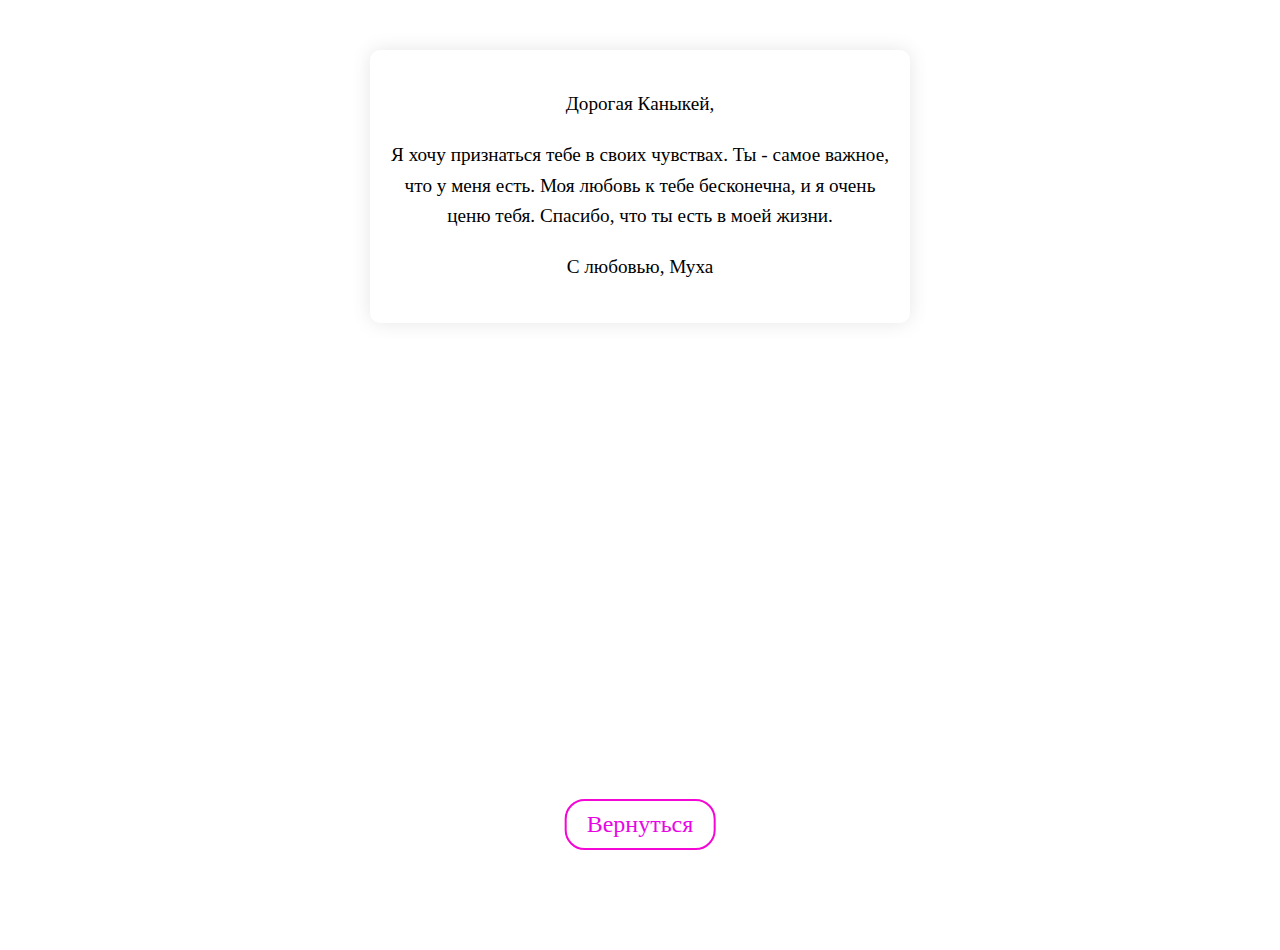
==== card.html @ edb43065 "love" ====
<!DOCTYPE html>
<html lang="en">
<head>
  <meta charset="UTF-8">
  <meta name="viewport" content="width=device-width, initial-scale=1.0">
  <title>Открытка с признанием</title>
  <link rel="stylesheet" href="styles.css">
</head>
<body>
    
  <div class="card">
    <div class="card-content">
      <p>Дорогая Каныкей,</p>
      <p>Я хочу признаться тебе в своих чувствах. Ты - самое важное, что у меня есть. Моя любовь к тебе бесконечна, и я очень ценю тебя. Спасибо, что ты есть в моей жизни.</p>
      <p>С любовью, Муха</p>
      <a href="index.html" class="gallery-link">Вернуться</a>
    </div>
  </div>
</body>
</html>
---- styles.css ----
body, html {
    margin: 0;
    padding: 0;
    height: 100%;
  }
  
  #video-background {
    position: fixed;
    top: 0;
    right: 0;
    bottom: 0;
    left: 0;
    width: 100%;
    height: 100%;
    overflow: hidden;
    z-index: -1;
  }
  
  #video-background video {
    min-width: 100%;
    min-height: 100%;
    width: auto;
    height: auto;
    position: absolute;
    top: 50%;
    left: 50%;
    transform: translate(-50%, -50%);
    filter: brightness(70%);
    z-index: -1;
  }
  
  .content {
    position: absolute;
    top: 50%;
    left: 50%;
    transform: translate(-50%, -50%);
    text-align: center;
    color: white;
    font-family: Arial, sans-serif;
    z-index: 1;
    animation: fadeIn 3s ease-out;
  }
  
  h1 {
    font-size: 4em;
    margin-bottom: 20px;
    animation: slideIn 2s ease-out;
  }
  
  p {
    font-size: 1.5em;
    animation: slideIn 2s ease-out;
  }
  
  .gallery-link {
    position: absolute;
    bottom: 50px;
    left: 50%;
    transform: translateX(-50%);
    color: rgb(232, 6, 228);
    font-size: 1.5em;
    text-decoration: none;
    border: 2px solid rgb(244, 6, 212);
    padding: 10px 20px;
    border-radius: 20px;
    transition: all 0.3s;
  }
  .gallery-a {
    position: absolute;
    bottom: 50px;
    left: 65%;
    transform: translateX(-50%);
    color: rgb(255, 255, 255);
    font-size: 1.5em;
    text-decoration: none;
    border: 2px solid white;
    padding: 10px 20px;
    border-radius: 20px;
    transition: all 0.3s;
  }

  
  .gallery-link:hover {
    background-color: rgba(255, 255, 255, 0.1);
  }
  
  @keyframes fadeIn {
    from {
      opacity: 0;
    }
    to {
      opacity: 1;
    }
  }
  
  @keyframes slideIn {
    from {
      transform: translateY(-50px);
      opacity: 0;
    }
    to {
      transform: translateY(0);
      opacity: 1;
    }
  }
  
  .card {
    width: 80%;
    max-width: 500px;
    margin: 50px auto;
    background-color: #fff;
    border-radius: 10px;
    box-shadow: 0 0 20px rgba(0, 0, 0, 0.1);
    padding: 20px;
  }
  
  .card-content {
    text-align: center;
  }
  
  p {
    font-size: 1.2em;
    line-height: 1.6;
    margin-bottom: 20px;
  }
  #video-background {
    position: fixed;
    top: 0;
    right: 0;
    bottom: 0;
    left: 0;
    width: 100%;
    height: 100%;
    overflow: hidden;
    z-index: -1;
  }
  
  #video-background video {
    min-width: 100%;
    min-height: 100%;
    width: auto;
    height: auto;
    position: absolute;
    top: 50%;
    left: 50%;
    transform: translate(-50%, -50%);
    filter: brightness(70%);
    z-index: -1;
  }
  
  .gallery {
    position: relative;
    max-width: 800px;
    margin: 0 auto;
  }
  
  .gallery-slider {
    display: flex;
    flex-wrap: nowrap;
    overflow-x: auto;
    scroll-snap-type: x mandatory;
    -webkit-overflow-scrolling: touch;
  }
  
  .gallery-item {
    flex: 0 0 auto;
    scroll-snap-align: start;
  }
  
  .gallery-item img {
    max-width: 100%;
    height: auto;
    display: block;
    margin: 0 auto;
    border-radius: 10px;
    max-height: 300px;
  }
  
  .modal {
    display: none;
    position: fixed;
    z-index: 1;
    left: 0;
    top: 0;
    width: 100%;
    height: 100%;
    overflow: auto;
    background-color: rgba(0, 0, 0, 0.9);
  }
  
  .modal-content {
    margin: auto;
    display: block;
    width: 80%;
    max-width: 700px;
  }
  
  .modal-content img {
    width: 100%;
    height: auto;
  }
  
  .close {
    position: absolute;
    top: 15px;
    right: 35px;
    color: #fff;
    font-size: 40px;
    font-weight: bold;
    transition: 0.3s;
    cursor: pointer;
  }
  
  .prev,
  .next {
    position: absolute;
    top: 50%;
    transform: translateY(-50%);
    color: white;
    font-size: 40px;
    cursor: pointer;
    user-select: none;
    z-index: 1;
  }
  
  .prev {
    left: 10px;
  }
  
  .next {
    right: 10px;
  }
  
  .prev:hover,
  .next:hover {
    color: rgba(255, 255, 255, 0.5);
  }
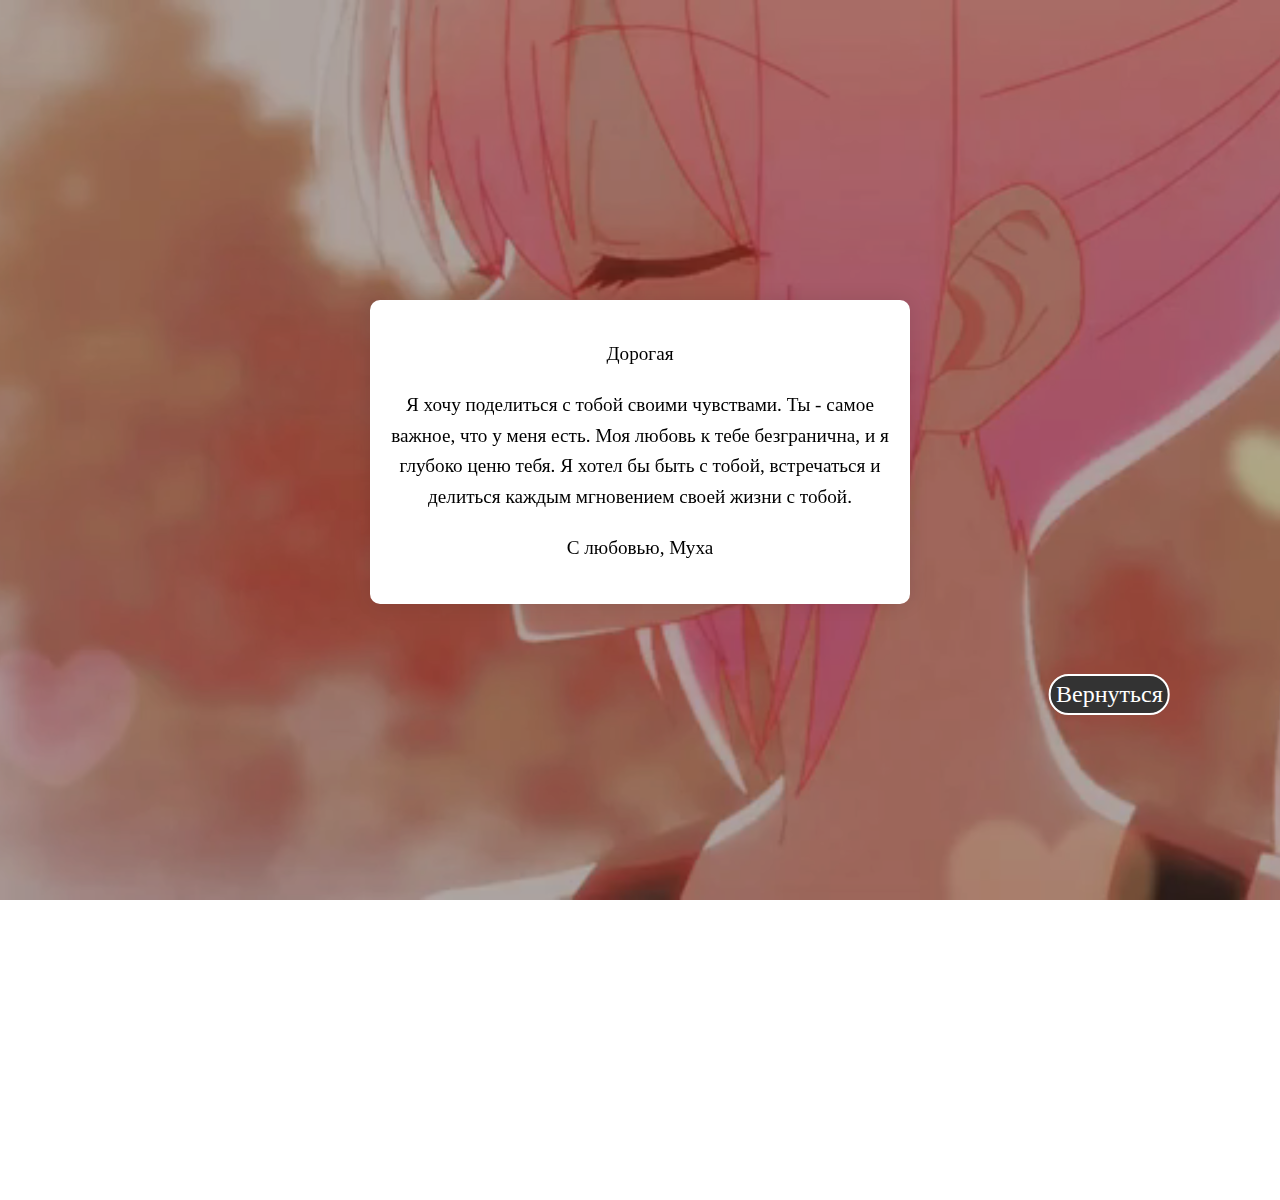
==== commit 6f8b12a3: "love" ====
--- a/card.html
+++ b/card.html
@@ -5,16 +5,29 @@
   <meta name="viewport" content="width=device-width, initial-scale=1.0">
   <title>Открытка с признанием</title>
   <link rel="stylesheet" href="styles.css">
+  <link rel="stylesheet" href="card.css">
 </head>
 <body>
-    
+  <div id="video-background">
+    <video autoplay>
+      <source src="bg.mp4" type="video/mp4">
+    </video>
+  </div>
+  
   <div class="card">
     <div class="card-content">
-      <p>Дорогая Каныкей,</p>
-      <p>Я хочу признаться тебе в своих чувствах. Ты - самое важное, что у меня есть. Моя любовь к тебе бесконечна, и я очень ценю тебя. Спасибо, что ты есть в моей жизни.</p>
+      <p>Дорогая</p>
+      <p>Я хочу поделиться с тобой своими чувствами. Ты - самое важное, что у меня есть. Моя любовь к тебе безгранична, и я глубоко ценю тебя. Я хотел бы быть с тобой, встречаться и делиться каждым мгновением своей жизни с тобой.</p>
       <p>С любовью, Муха</p>
-      <a href="index.html" class="gallery-link">Вернуться</a>
     </div>
   </div>
+  <a href="index.html" class="gallery-a">Вернуться</a>
+  <script>
+    window.addEventListener('scroll', function() {
+      var scrolled = window.pageYOffset;
+      var background = document.getElementById('video-background')
+      background.style.backgroundPositionY = -(scrolled * 0.5) + 'px'
+    })
+  </script>
 </body>
 </html>
--- a/styles.css
+++ b/styles.css
@@ -1,237 +1,92 @@
 body, html {
-    margin: 0;
-    padding: 0;
-    height: 100%;
+  margin: 0;
+  padding: 0;
+  height: 100%;
+}
+
+#video-background {
+  position: fixed;
+  top: 0;
+  right: 0;
+  bottom: 0;
+  left: 0;
+  width: 100%;
+  height: 100%;
+  overflow: hidden;
+  z-index: -1;
+}
+
+#video-background video {
+  min-width: 100%;
+  min-height: 100%;
+  width: auto;
+  height: auto;
+  position: absolute;
+  top: 50%;
+  left: 50%;
+  transform: translate(-50%, -50%);
+  filter: brightness(70%);
+  z-index: -1;
+}
+
+.content {
+  position: absolute;
+  top: 50%;
+  left: 50%;
+  transform: translate(-50%, -50%);
+  text-align: center;
+  color: white;
+  font-family: Arial, sans-serif;
+  z-index: 1;
+  animation: fadeIn 3s ease-out;
+}
+
+h1 {
+  font-size: 4em;
+  margin-bottom: 20px;
+  animation: slideIn 2s ease-out;
+}
+
+p {
+  font-size: 1.5em;
+  animation: slideIn 2s ease-out;
+}
+.header {
+  margin: 1px 600px;
+  width: 100%;
+  
+}
+.gallery-link { 
+  transform: translateX(-50%);
+  color: white;
+  font-size: 1.5em;
+  text-decoration: none;
+  border: 2px solid white;
+  padding: 5px;
+  border-radius: 20px;
+  transition: all 0.3s;
+}
+
+.gallery-link:hover {
+  background-color: rgba(255, 255, 255, 0.1);
+}
+
+@keyframes fadeIn {
+  from {
+    opacity: 0;
   }
-  
-  #video-background {
-    position: fixed;
-    top: 0;
-    right: 0;
-    bottom: 0;
-    left: 0;
-    width: 100%;
-    height: 100%;
-    overflow: hidden;
-    z-index: -1;
+  to {
+    opacity: 1;
   }
-  
-  #video-background video {
-    min-width: 100%;
-    min-height: 100%;
-    width: auto;
-    height: auto;
-    position: absolute;
-    top: 50%;
-    left: 50%;
-    transform: translate(-50%, -50%);
-    filter: brightness(70%);
-    z-index: -1;
+}
+
+@keyframes slideIn {
+  from {
+    transform: translateY(-50px);
+    opacity: 0;
   }
-  
-  .content {
-    position: absolute;
-    top: 50%;
-    left: 50%;
-    transform: translate(-50%, -50%);
-    text-align: center;
-    color: white;
-    font-family: Arial, sans-serif;
-    z-index: 1;
-    animation: fadeIn 3s ease-out;
+  to {
+    transform: translateY(0);
+    opacity: 1;
   }
-  
-  h1 {
-    font-size: 4em;
-    margin-bottom: 20px;
-    animation: slideIn 2s ease-out;
-  }
-  
-  p {
-    font-size: 1.5em;
-    animation: slideIn 2s ease-out;
-  }
-  
-  .gallery-link {
-    position: absolute;
-    bottom: 50px;
-    left: 50%;
-    transform: translateX(-50%);
-    color: rgb(232, 6, 228);
-    font-size: 1.5em;
-    text-decoration: none;
-    border: 2px solid rgb(244, 6, 212);
-    padding: 10px 20px;
-    border-radius: 20px;
-    transition: all 0.3s;
-  }
-  .gallery-a {
-    position: absolute;
-    bottom: 50px;
-    left: 65%;
-    transform: translateX(-50%);
-    color: rgb(255, 255, 255);
-    font-size: 1.5em;
-    text-decoration: none;
-    border: 2px solid white;
-    padding: 10px 20px;
-    border-radius: 20px;
-    transition: all 0.3s;
-  }
-
-  
-  .gallery-link:hover {
-    background-color: rgba(255, 255, 255, 0.1);
-  }
-  
-  @keyframes fadeIn {
-    from {
-      opacity: 0;
-    }
-    to {
-      opacity: 1;
-    }
-  }
-  
-  @keyframes slideIn {
-    from {
-      transform: translateY(-50px);
-      opacity: 0;
-    }
-    to {
-      transform: translateY(0);
-      opacity: 1;
-    }
-  }
-  
-  .card {
-    width: 80%;
-    max-width: 500px;
-    margin: 50px auto;
-    background-color: #fff;
-    border-radius: 10px;
-    box-shadow: 0 0 20px rgba(0, 0, 0, 0.1);
-    padding: 20px;
-  }
-  
-  .card-content {
-    text-align: center;
-  }
-  
-  p {
-    font-size: 1.2em;
-    line-height: 1.6;
-    margin-bottom: 20px;
-  }
-  #video-background {
-    position: fixed;
-    top: 0;
-    right: 0;
-    bottom: 0;
-    left: 0;
-    width: 100%;
-    height: 100%;
-    overflow: hidden;
-    z-index: -1;
-  }
-  
-  #video-background video {
-    min-width: 100%;
-    min-height: 100%;
-    width: auto;
-    height: auto;
-    position: absolute;
-    top: 50%;
-    left: 50%;
-    transform: translate(-50%, -50%);
-    filter: brightness(70%);
-    z-index: -1;
-  }
-  
-  .gallery {
-    position: relative;
-    max-width: 800px;
-    margin: 0 auto;
-  }
-  
-  .gallery-slider {
-    display: flex;
-    flex-wrap: nowrap;
-    overflow-x: auto;
-    scroll-snap-type: x mandatory;
-    -webkit-overflow-scrolling: touch;
-  }
-  
-  .gallery-item {
-    flex: 0 0 auto;
-    scroll-snap-align: start;
-  }
-  
-  .gallery-item img {
-    max-width: 100%;
-    height: auto;
-    display: block;
-    margin: 0 auto;
-    border-radius: 10px;
-    max-height: 300px;
-  }
-  
-  .modal {
-    display: none;
-    position: fixed;
-    z-index: 1;
-    left: 0;
-    top: 0;
-    width: 100%;
-    height: 100%;
-    overflow: auto;
-    background-color: rgba(0, 0, 0, 0.9);
-  }
-  
-  .modal-content {
-    margin: auto;
-    display: block;
-    width: 80%;
-    max-width: 700px;
-  }
-  
-  .modal-content img {
-    width: 100%;
-    height: auto;
-  }
-  
-  .close {
-    position: absolute;
-    top: 15px;
-    right: 35px;
-    color: #fff;
-    font-size: 40px;
-    font-weight: bold;
-    transition: 0.3s;
-    cursor: pointer;
-  }
-  
-  .prev,
-  .next {
-    position: absolute;
-    top: 50%;
-    transform: translateY(-50%);
-    color: white;
-    font-size: 40px;
-    cursor: pointer;
-    user-select: none;
-    z-index: 1;
-  }
-  
-  .prev {
-    left: 10px;
-  }
-  
-  .next {
-    right: 10px;
-  }
-  
-  .prev:hover,
-  .next:hover {
-    color: rgba(255, 255, 255, 0.5);
-  }+}
--- a/card.css
+++ b/card.css
@@ -0,0 +1,91 @@
+body, html {
+    margin: 0;
+    padding: 0;
+    height: 100%;
+  }
+  
+  #video-background {
+    width: 100vw;
+    height: 100vh;
+    overflow: hidden;
+    z-index: -1;
+  }
+  
+  #video-background video {
+    min-width: 100%;
+    min-height: 100%;
+    width: auto;
+    height: auto;
+    position: absolute;
+    top: 50%;
+    left: 50%;
+    transform: translate(-50%, -50%);
+    filter: brightness(70%);
+    z-index: -1;
+  }
+  
+  .card {
+    width: 80%;
+    max-width: 500px;
+    margin: 50px auto;
+    background-color: #fff;
+    border-radius: 10px;
+    box-shadow: 0 0 20px rgba(0, 0, 0, 0.1);
+    padding: 20px;
+    position: relative;
+    overflow: hidden;
+    margin-top: 300px;
+  }
+  
+  .card-content {
+    text-align: center;
+  }
+  
+  p {
+    font-size: 1.2em;
+    line-height: 1.6;
+    margin-bottom: 20px;
+  }
+  
+  .gallery-a {
+    display: block;
+    margin-top: 20px;
+    color: rgb(7, 4, 4);
+    font-size: 1.5em;
+    text-decoration: none;
+    border: 2px solid rgb(18, 10, 10);
+    padding: 10px 20px;
+    border-radius: 20px;
+    transition: all 0.3s;
+    position: absolute;
+    background-color: #333;
+    right: 50px;
+  }
+  
+  .gallery-link:hover {
+    background-color: rgba(255, 255, 255, 0.1);
+  }
+  
+  @media screen and (max-width: 768px) {
+    .card {
+      width: 90%;
+      padding: 15px;
+    }
+  
+    p {
+      font-size: 1em;
+    }
+  }
+
+  
+  .gallery-a {
+    transform: translateX(-50%);
+    color: white;
+    font-size: 1.5em;
+    text-decoration: none;
+    border: 2px solid white;
+    padding: 5px;
+    border-radius: 20px;
+    transition: all 0.3s;
+    margin-left: 700px;
+  }